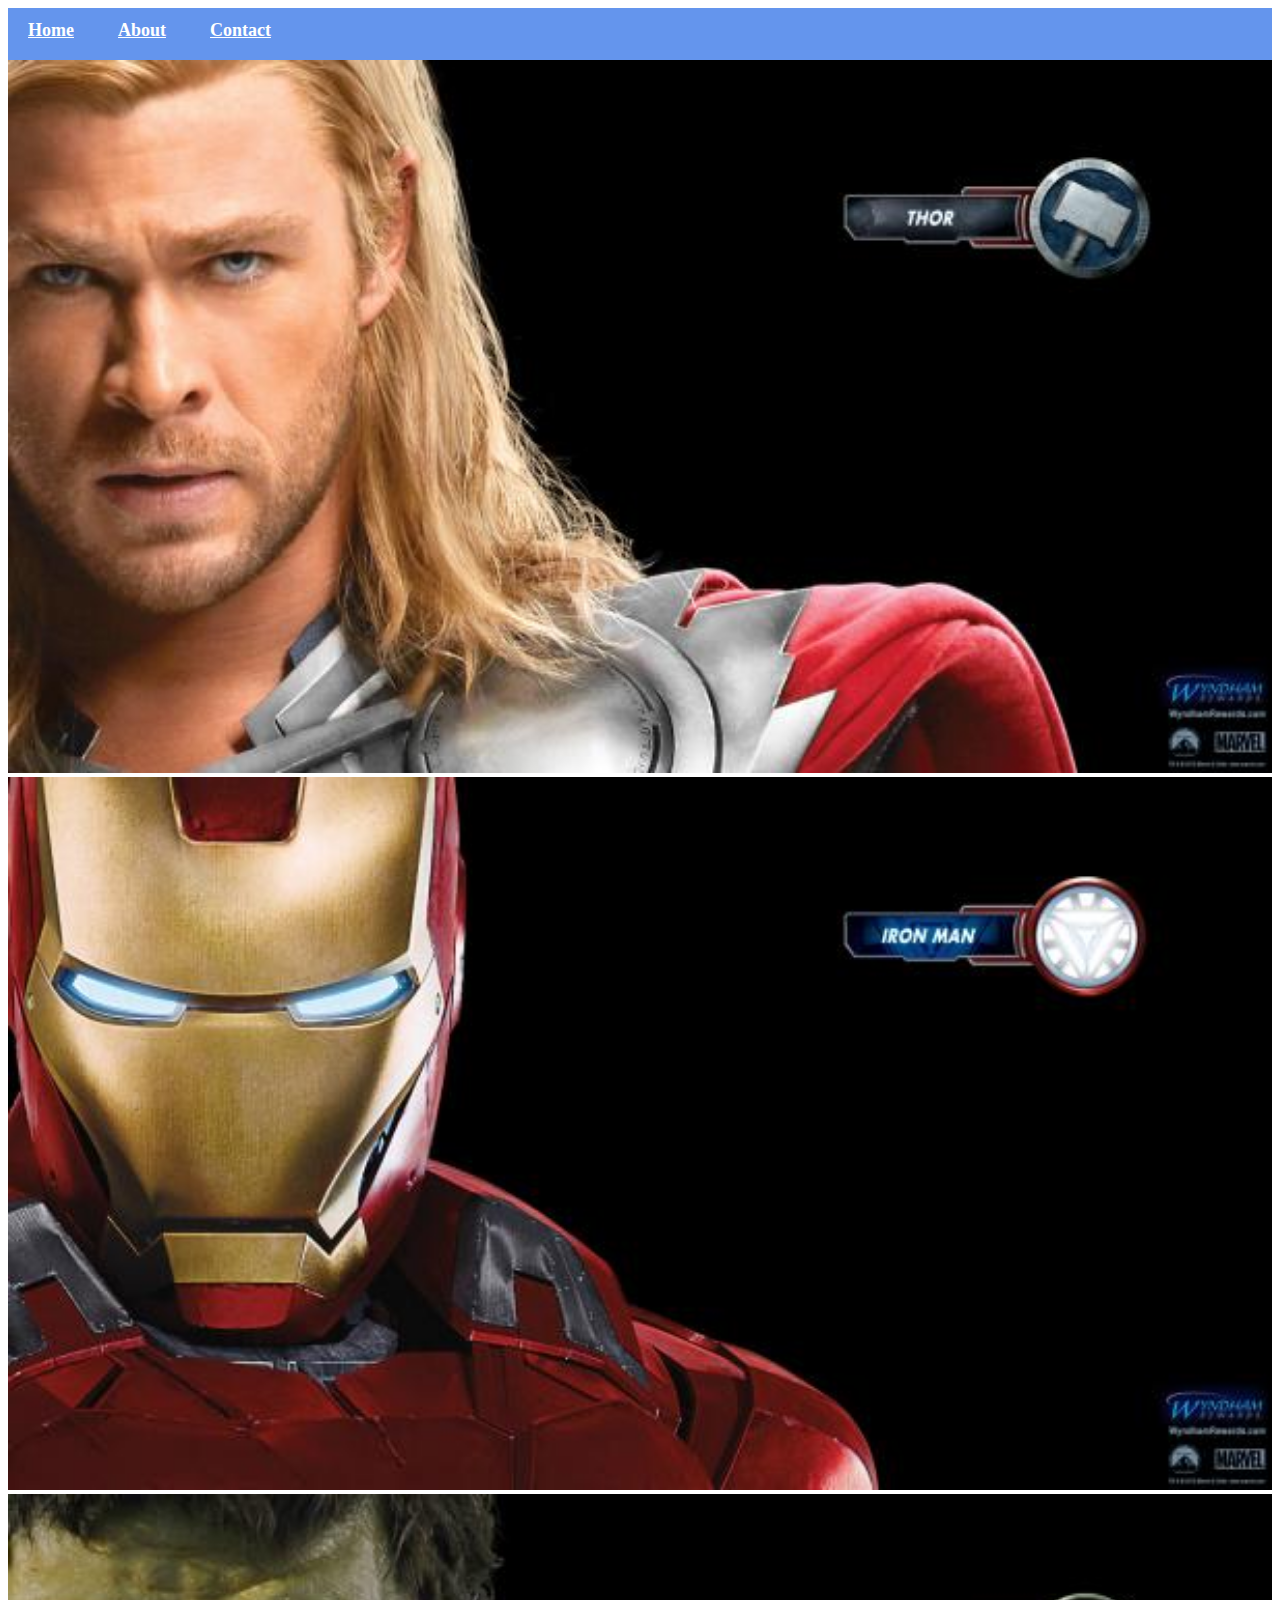
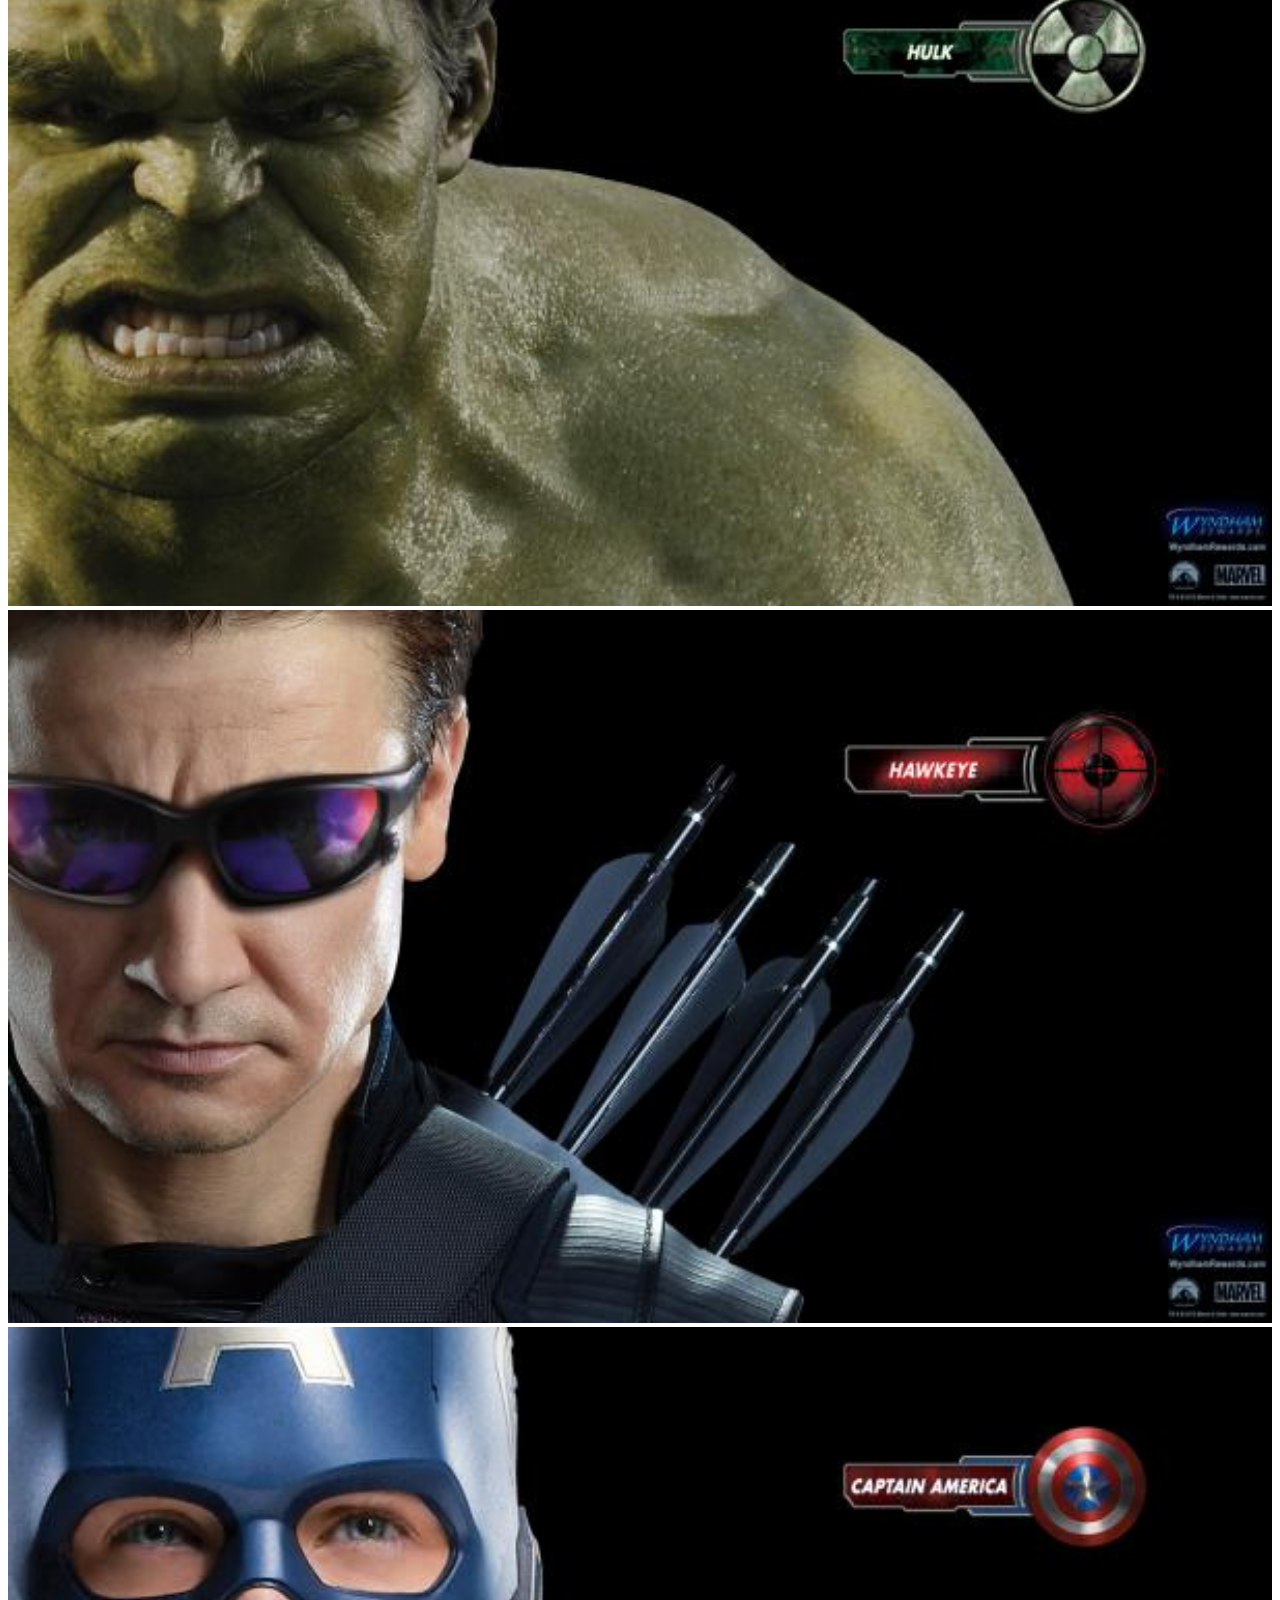
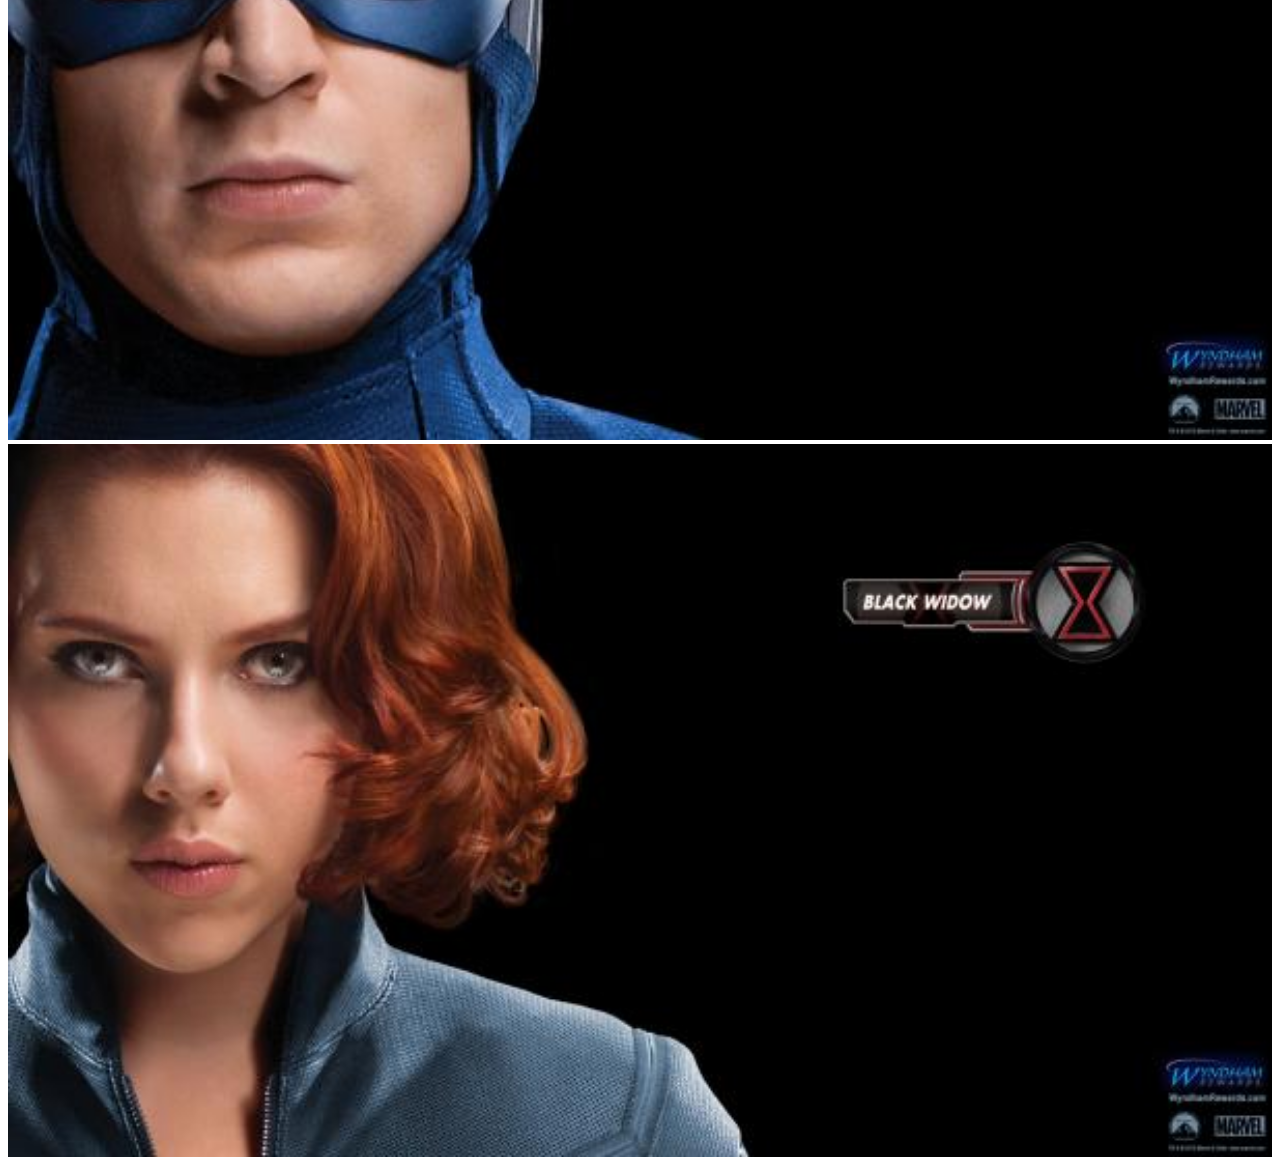
==== index.html @ 4c40e485 "Added Project files" ====
<!DOCTYPE html>
<html>
 <head>
    <link rel="stylesheet" href="style.css">
    </head>
    <body>
        <div id="menu">
        <a href="index.html">Home</a>
        <a href="about.html">About</a> 
        <a href="contact.html">Contact</a>    
        </div>
     <div class="gallery">
       <a href="avenger-1.html"><img src="images/avengers_01.jpg" /></a>
         <a href="avenger-2.html"><img src="images/avengers_02.jpg" /></a>
         <a href="avenger-3.html"><img src="images/avengers_03.jpg" /></a>
         <a href="avenger-4.html"><img src="images/avengers_04.jpg" /></a>
         <a href="avenger-5.html"><img src="images/avengers_05.jpg" /></a> 
         <a href="avenger-6.html"><img src="images/avengers_06.jpg" /></a> 
        </div>
    </body>
</html>
---- style.css ----
.gallery img{
    width: 100%
}

#menu{
    width:100%;
    height:40px;
    background-color:cornflowerblue;
    padding-top:12px;
}

#menu a{
    color:#ffffff;
    fomt-family:Helvetica, sans-serif;
    font-size:18px;
    text-decoration:non;
    font-weight:800;
    padding-left:20px;
    padding-right:20px;
}

#menu a:hover{
    color:#5077bd;
}
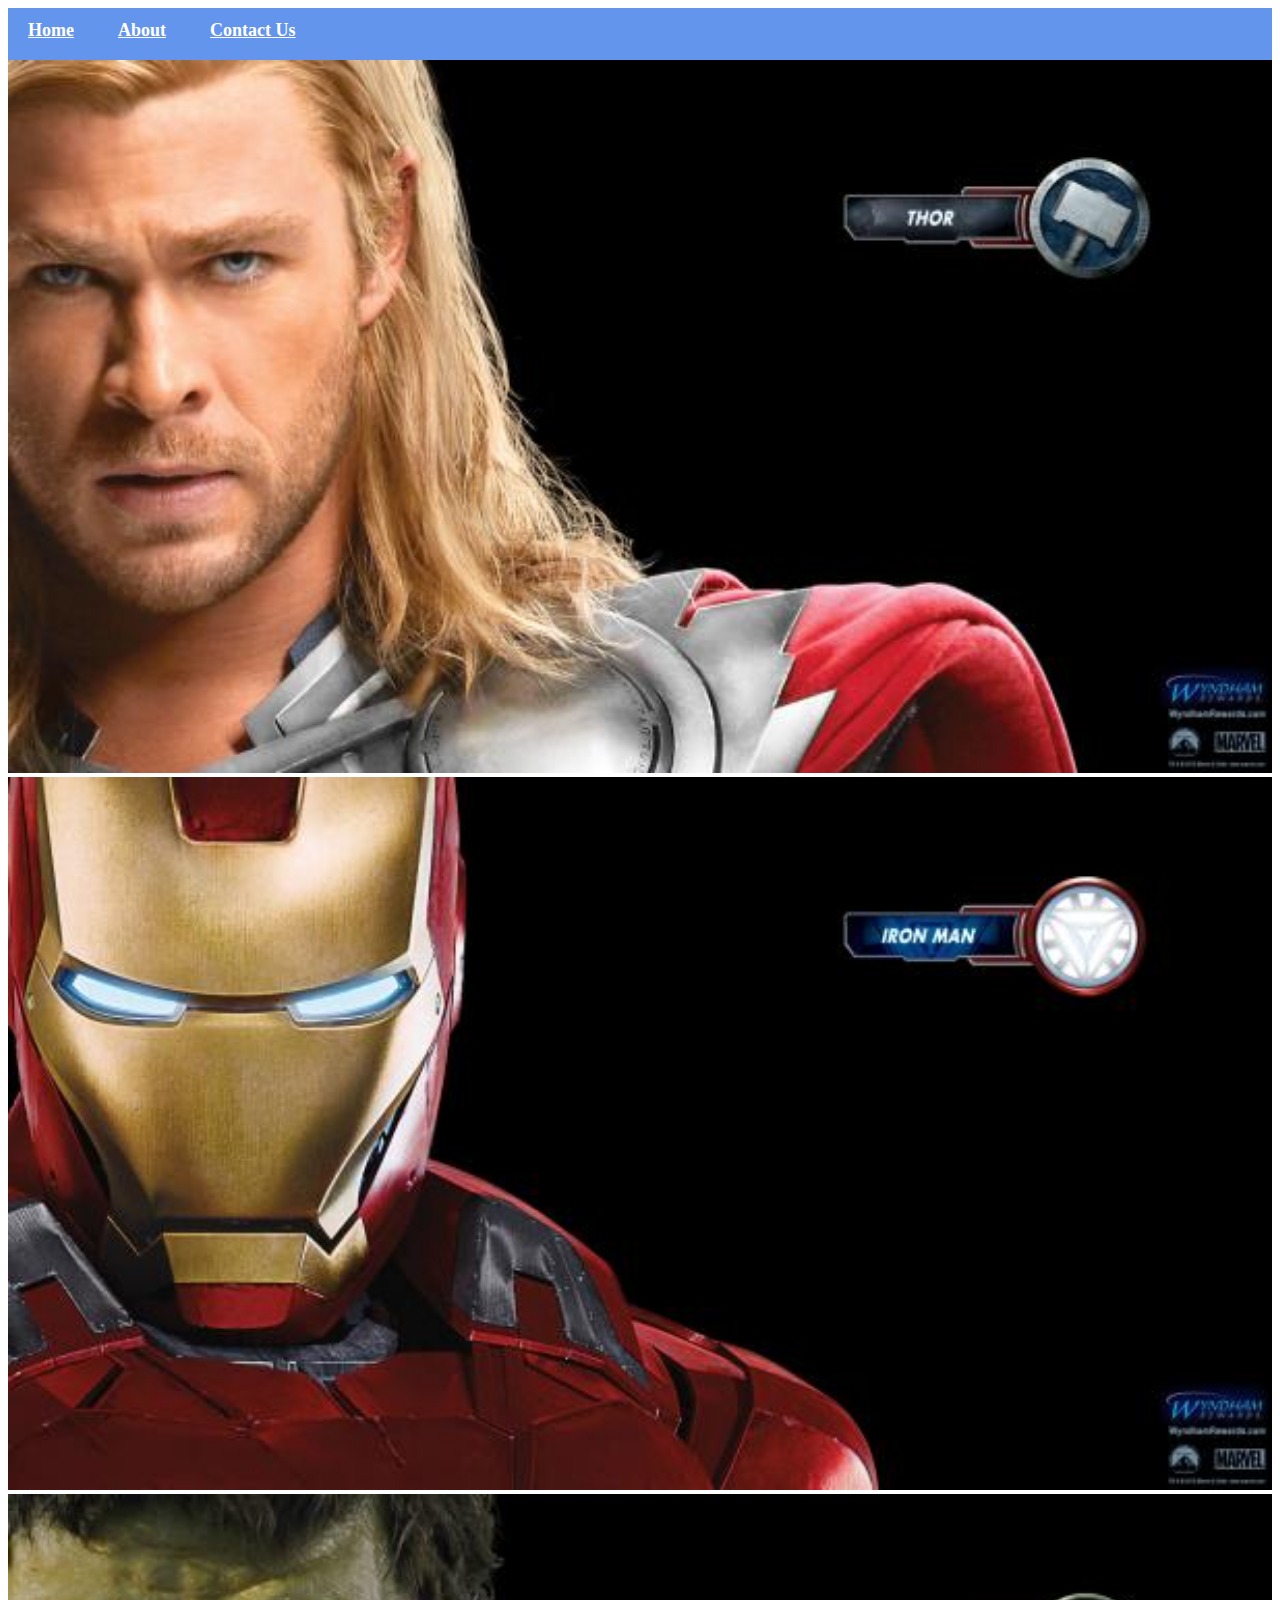
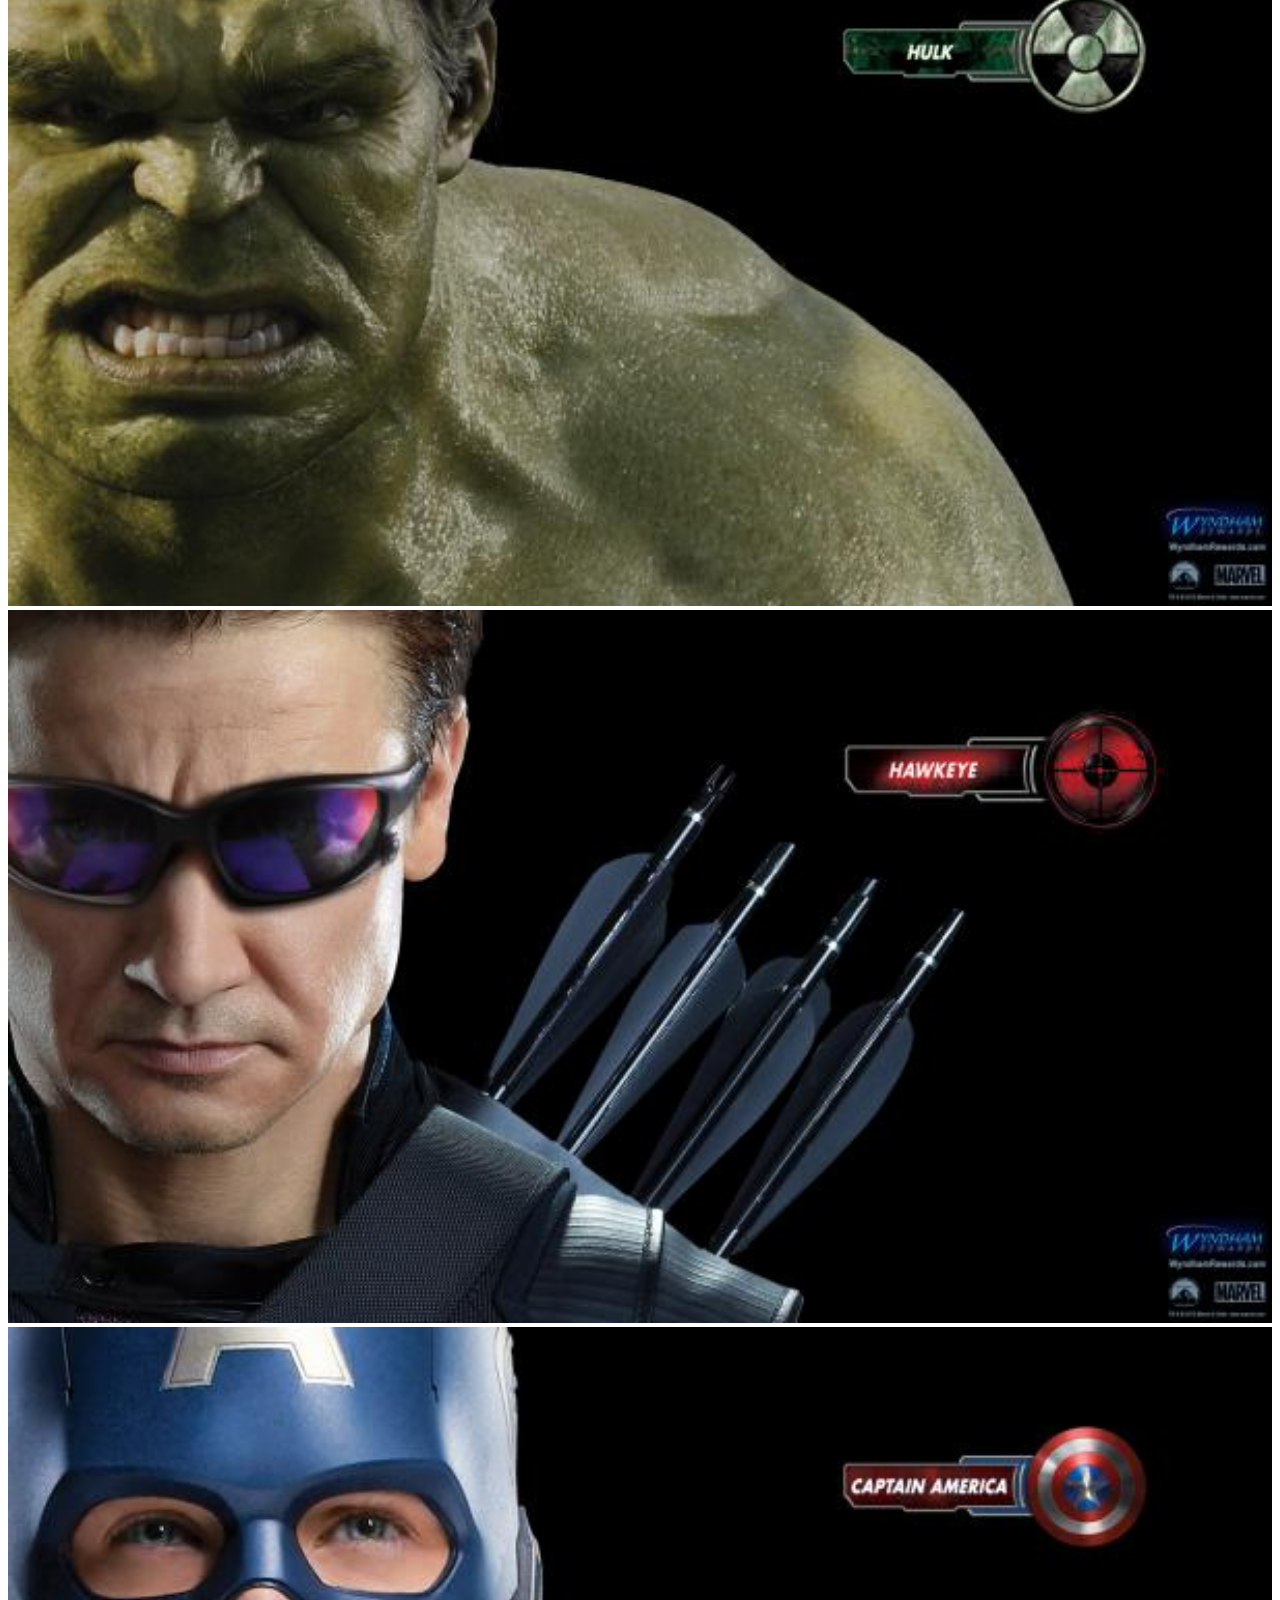
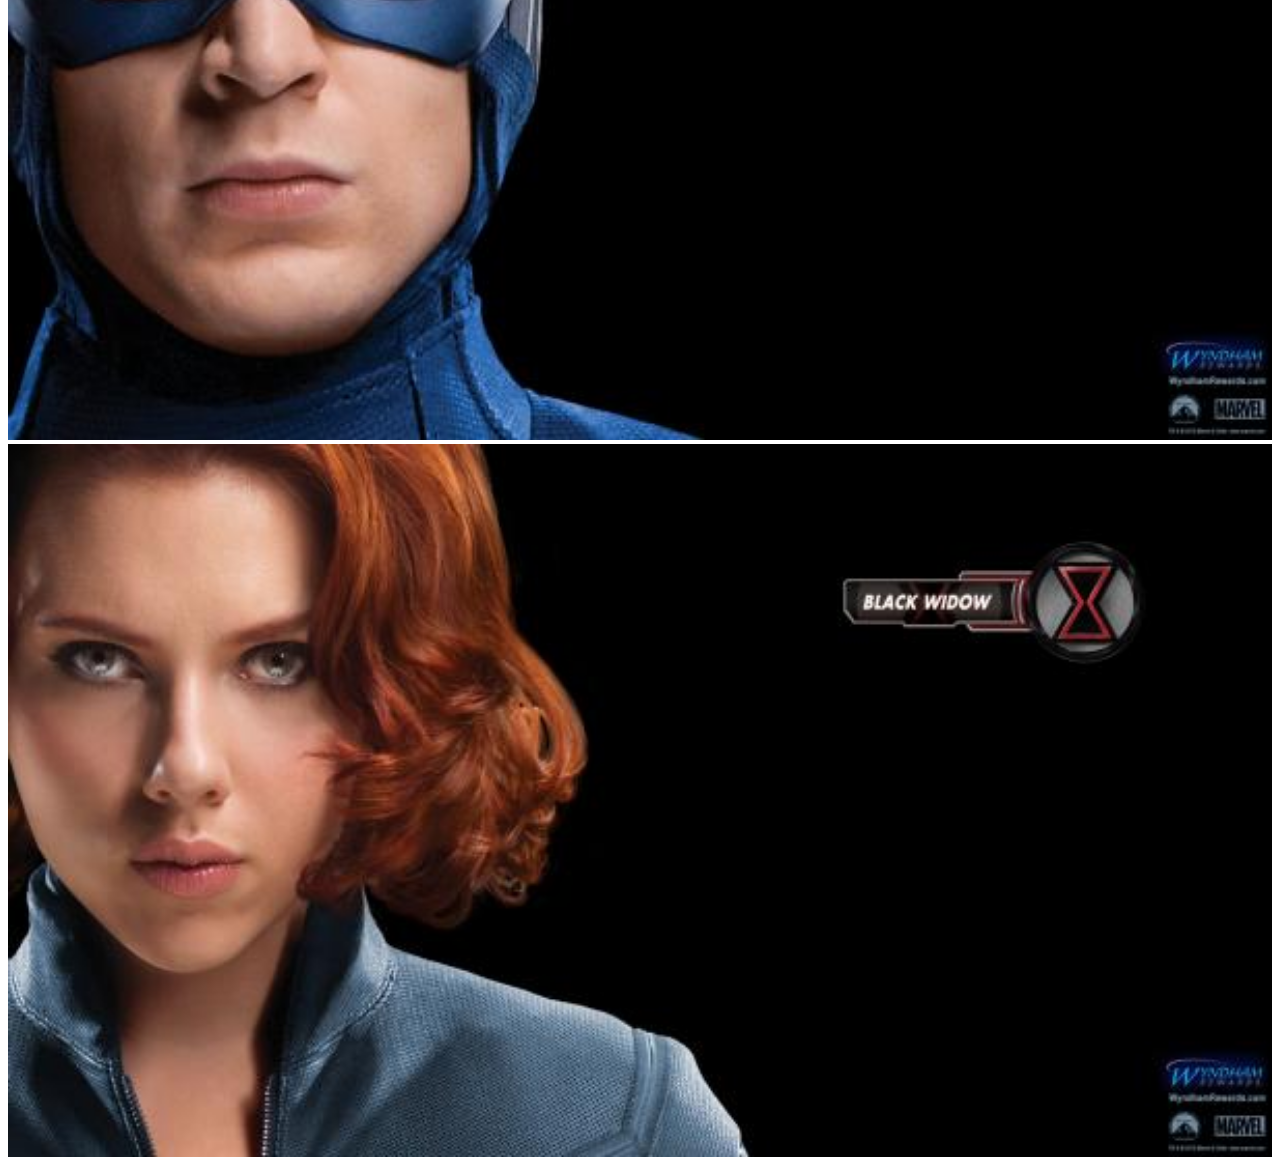
==== commit c6bfa097: "Changed Contact Us" ====
--- a/index.html
+++ b/index.html
@@ -7,7 +7,7 @@
         <div id="menu">
         <a href="index.html">Home</a>
         <a href="about.html">About</a> 
-        <a href="contact.html">Contact</a>    
+        <a href="contact.html">Contact Us</a>    
         </div>
      <div class="gallery">
        <a href="avenger-1.html"><img src="images/avengers_01.jpg" /></a>
